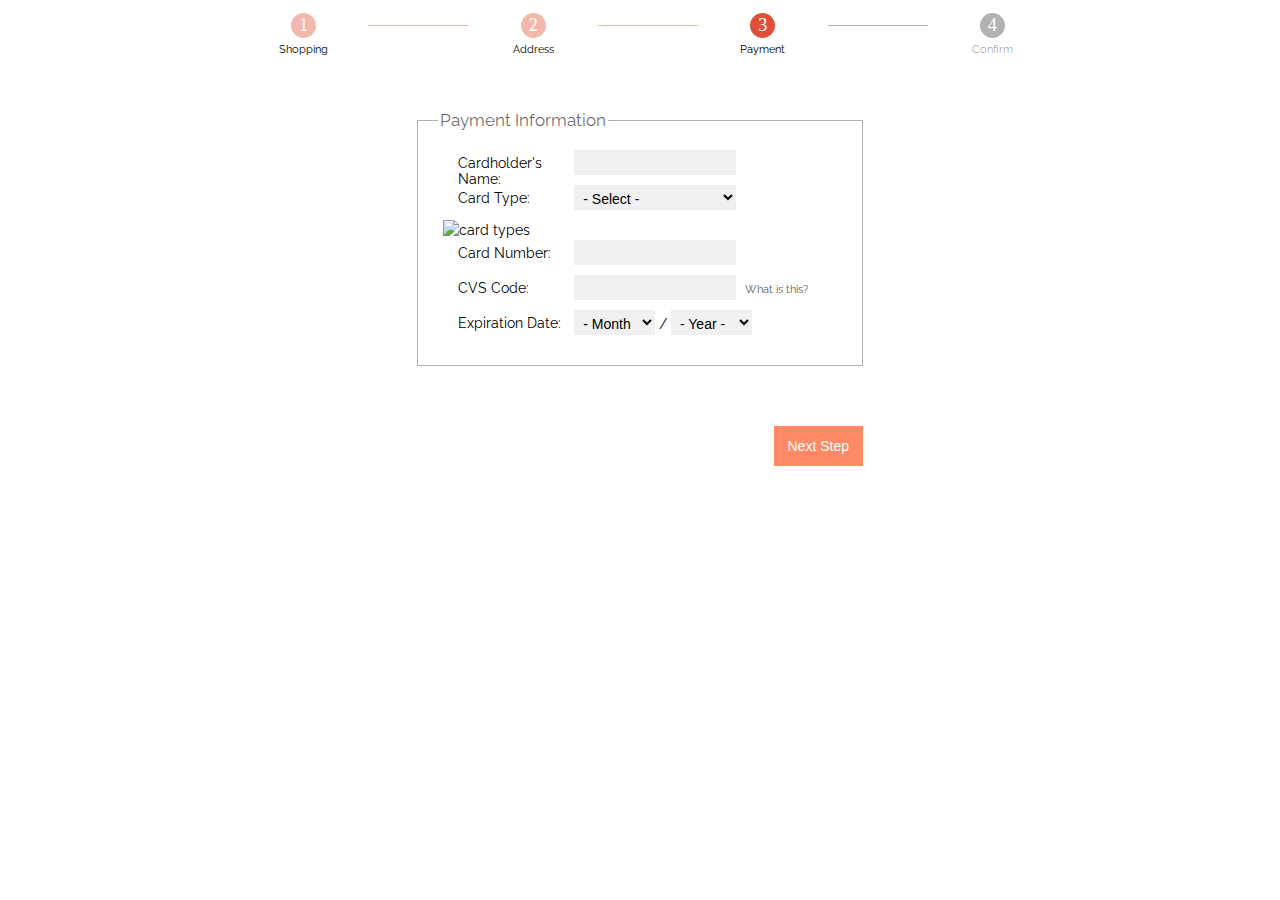
==== credit-card-info/index.html @ a1854b74 "Create md-forms repo" ====
<!DOCTYPE html>
<html lang="en">
<head>
	<meta charset="UTF-8">
	<title>Payment Form</title>
	<link rel="stylesheet" type="text/css" href="../shipping-billing/shipping-billing-form.css">
	<link rel="stylesheet" type="text/css" href="card-info-form.css">
	<link href='https://fonts.googleapis.com/css?family=Raleway:400,700' rel='stylesheet' type='text/css'>
</head>
<body>
	<div class="header">
		<table>
			<tr>
				<td><div class="step-bar previous">1</div></td>
				<td><div class="line previous"></div></td>
				<td><div class="step-bar previous ">2</div></td>
				<td><div class="line previous"></div></td>
				<td><div class="step-bar">3</div></td>
				<td><div class="line next"></div></td>
				<td><div class="step-bar next">4</div></td>
			</tr>

			<tr>
				<td class="steps previous-tx">Shopping</td>
				<td></td>
				<td class="steps previous-tx">Address</td>
				<td></td>
				<td class="steps">Payment</td>
				<td></td>
				<td class="steps next-tx">Confirm</td>
			</tr>
		</table>
	</div>

	<form method="post">
		<div class="payment">
			<fieldset name="payment">
				<legend>Payment Information</legend>
				<label for="holder">Cardholder's Name: </label>
				<input id="holder" type="text" name="holdernm" required><br>

				<label for="card-type">Card Type: </label>
				<select id="card-type" name="card-tp" required>
					<option value="" disabled selected>- Select -</option>
					<option value="visa">Visa</option>
					<option value="master">MasterCard</option>
					<option value="amex">American Express</option>
					<option value="discover">Discover</option>
				</select>
				<img class="cards" src="https://irp-cdn.multiscreensite.com/777e30de/dms3rep/multi/tablet/VISA-MasterCard-American-Express-and-Discover-credit-Cards_1mKNqQCSeaNEfKGle5yV-1000x177.png" alt="card types"><br>

				<label for="card-no">Card Number: </label>
				<input id="card-no" type="text" name="card-no" pattern=".{16}|.{19}" required><br>

				<label for="cvs">CVS Code: </label>
				<input id="cvs" type="text" name="cvs" pattern=".{3}|.{4}" required>
				<a class="cvs">What is this?</a><br>
				<div class="cvs-code">
					<img src="https://www.joycemeyer.org/Assets/images/checkout/cvvImage.jpg" alt="cvs code">
				</div>

				<label>Expiration Date: </label>
				<select class="expiration" name="exp-m" required>
					<option value="" disabled selected>- Month -</option>
					<option value="jan">01</option>
					<option value="feb">02</option>
					<option value="mar">03</option>
					<option value="apr">04</option>
					<option value="may">05</option>
					<option value="jun">06</option>
					<option value="jul">07</option>
					<option value="aug">08</option>
					<option value="sep">09</option>
					<option value="oct">10</option>
					<option value="nov">11</option>
					<option value="dec">12</option>
				</select> / 
				<select class="expiration" name="exp-y" required>
					<option value="" disabled selected>- Year -</option>
					<option value="2016">16</option>
					<option value="2017">17</option>
					<option value="2018">18</option>
					<option value="2019">19</option>
					<option value="2020">20</option>
					<option value="2021">21</option>
					<option value="2022">22</option>
					<option value="2023">23</option>
					<option value="2024">24</option>
					<option value="2025">25</option>
					<option value="2026">26</option>
					<option value="2027">27</option>
					<option value="2028">28</option>
					<option value="2029">29</option>
					<option value="2030">30</option>
				</select>
			</fieldset>
		</div>

		<input type="submit" name="submit" value="Next Step">
	</form>
	
	

</body>
</html>
---- shipping-billing/shipping-billing-form.css ----
* {
	box-sizing: border-box;
	font-size: 14px;
}

.header {
	position: absolute;
	width: 100%;
	top: 10px;
}

table {
	text-align: center;
	margin-left: auto;
	margin-right: auto;
	width: 60%;
}

.step-bar {
	width: 25px;
	height: 25px;
	margin: 0 auto;
	border-radius: 100%;
	background-color: rgb(224,80,56);
	line-height: 25px;
	vertical-align: middle;
	font-size: 1.3em;
	color: white;
}

.steps {
	width: 10%;
	font-size: 0.8em;
	font-family: 'Raleway', sans-serif;
}

.line {
	width: 100px;
	height: 1px;
	background-color: rgb(224,80,56);
	margin-left: auto;
	margin-right: auto;
}

.previous {
	opacity: 0.4;
}

.next {
	background-color: rgba(0,0,0,0.3);
}

.next-tx {
	color: rgba(0,0,0,0.4);
}

form {
	width: 40%;
	margin: 80px auto 80px;
	padding: 30px;
	font-family: 'Raleway', sans-serif;
}

fieldset {
	padding: 20px;
	margin: 0 auto 40px;
	border: 1px solid rgba(0,0,0,0.3);
}

legend {
	font-size: 1.2em;
	color: rgba(0,0,0,0.6);
}

label {
	float: left;
	width: 30%;
	height: 16px;
	line-height: 16px;
	margin-left: 15px;
	padding: 5px;
}

select {
	margin-bottom: 10px;
	width: 50%;
	height: 25px;
	border: none;
	background-color: #f0f0f0;
	padding: 5px;
	transition: background 2s;
}

input {
	margin-bottom: 10px;
	padding: 5px;
	border: none;
	background-color: #f0f0f0;
	transition: background 2s;
}

input:focus, select:focus {
	outline: none;
	background-color: #FFCCBC;
	border: none;
}

fieldset input {
	width: 50%;
	height: 25px;
}

input[type="checkbox"] ~ div.shipping {
	display: block;
}

input[type="checkbox"]:checked ~ div.shipping {
	display: none;
}

input[type="submit"] {
	display: block;
	float: right;
	width: 20%;
	height: 40px;
	line-height: 25px;
	margin-top: 20px;
	border: 1px solid #FF8A65;
	background-color: #FF8A65;
	color: white;
	font-size: 1em;
	transition: background-color 2s;
}

input[type="submit"]:hover {
	border: 1px solid rgba(224,80,56);
	background-color: rgb(224,80,56);
}
---- credit-card-info/card-info-form.css ----
.payment input, select {
	width: 40%;
}

img.cards {
	display: inline-block;
	width: 110px;
	height: 20px;
	line-height: 20px;
	vertical-align: middle;
	margin-left: 5px;
}

.cvs {
	display: inline-block;
	margin-left: 5px;
	font-size: 80%;
	color: #616161;
	text-decoration: none;
	cursor: pointer;
}

div.cvs-code {
	display: none;
	position: absolute;
	top: 20%;
	right: 15%;
	width: 15%;
	height: 30%;
}

.cvs:hover ~ .cvs-code{
	display: block;
}

select.expiration {
	width: 20%;
}
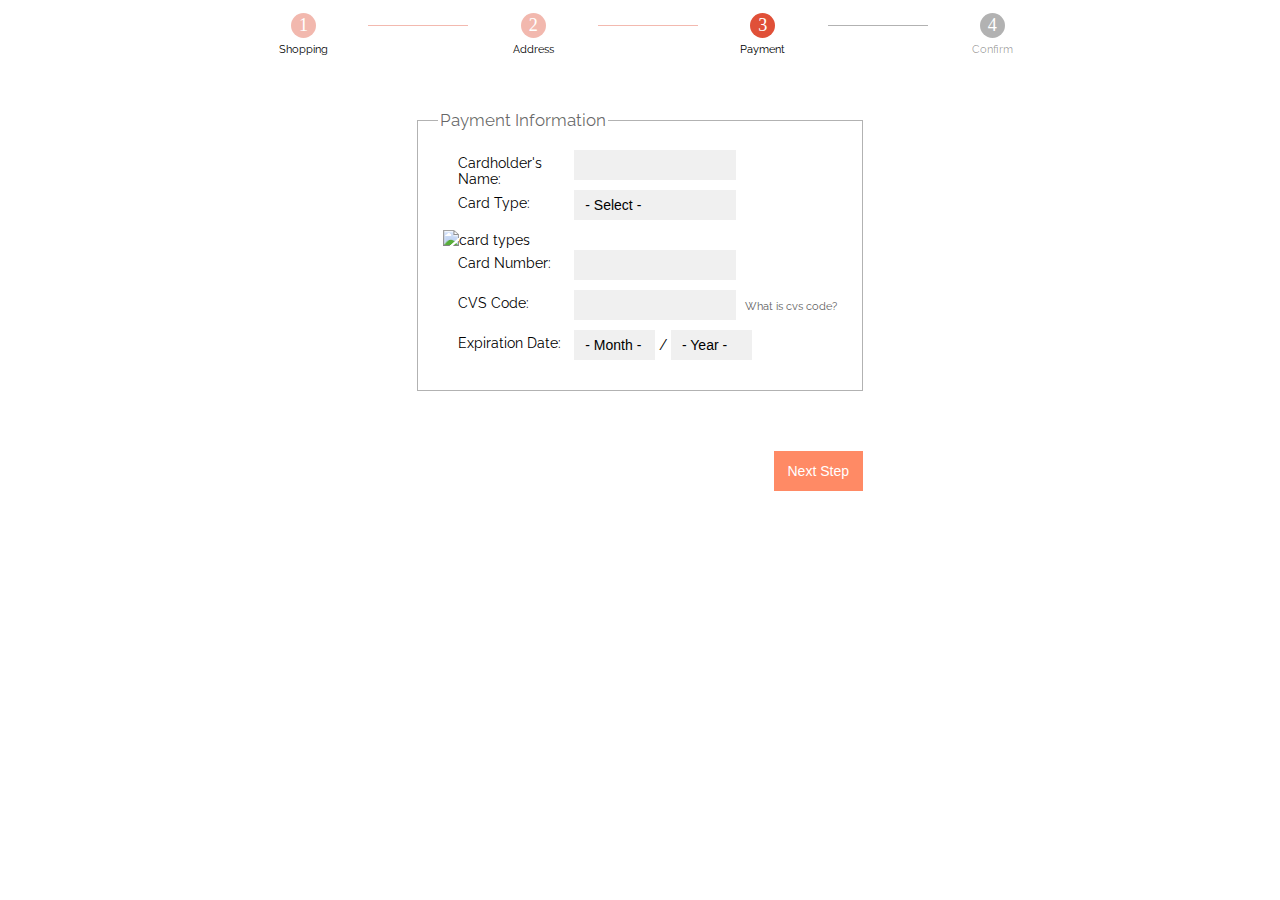
==== commit 3334fabd: "Add ids and classes" ====
--- a/credit-card-info/index.html
+++ b/credit-card-info/index.html
@@ -32,15 +32,15 @@
 		</table>
 	</div>
 
-	<form method="post">
+	<form method="post" id="card-info">
 		<div class="payment">
 			<fieldset name="payment">
 				<legend>Payment Information</legend>
 				<label for="holder">Cardholder's Name: </label>
-				<input id="holder" type="text" name="holdernm" required><br>
+				<input id="holder" type="text" name="holdernm"><br>
 
 				<label for="card-type">Card Type: </label>
-				<select id="card-type" name="card-tp" required>
+				<select id="card-type" name="card-tp">
 					<option value="" disabled selected>- Select -</option>
 					<option value="visa">Visa</option>
 					<option value="master">MasterCard</option>
@@ -50,17 +50,17 @@
 				<img class="cards" src="https://irp-cdn.multiscreensite.com/777e30de/dms3rep/multi/tablet/VISA-MasterCard-American-Express-and-Discover-credit-Cards_1mKNqQCSeaNEfKGle5yV-1000x177.png" alt="card types"><br>
 
 				<label for="card-no">Card Number: </label>
-				<input id="card-no" type="text" name="card-no" pattern=".{16}|.{19}" required><br>
+				<input id="card-no" type="text" name="card-no" pattern=".{16}|.{19}"><br>
 
 				<label for="cvs">CVS Code: </label>
-				<input id="cvs" type="text" name="cvs" pattern=".{3}|.{4}" required>
-				<a class="cvs">What is this?</a><br>
+				<input id="cvs" type="text" name="cvs" pattern=".{3}|.{4}">
+				<a class="cvs">What is cvs code?</a><br>
 				<div class="cvs-code">
 					<img src="https://www.joycemeyer.org/Assets/images/checkout/cvvImage.jpg" alt="cvs code">
 				</div>
 
 				<label>Expiration Date: </label>
-				<select class="expiration" name="exp-m" required>
+				<select id="exp-m" class="expiration" name="exp-m">
 					<option value="" disabled selected>- Month -</option>
 					<option value="jan">01</option>
 					<option value="feb">02</option>
@@ -75,7 +75,7 @@
 					<option value="nov">11</option>
 					<option value="dec">12</option>
 				</select> / 
-				<select class="expiration" name="exp-y" required>
+				<select id="exp-y" class="expiration" name="exp-y">
 					<option value="" disabled selected>- Year -</option>
 					<option value="2016">16</option>
 					<option value="2017">17</option>
@@ -99,7 +99,7 @@
 		<input type="submit" name="submit" value="Next Step">
 	</form>
 	
-	
+	<script src="script.js"></script>
 
 </body>
 </html>--- a/shipping-billing/shipping-billing-form.css
+++ b/shipping-billing/shipping-billing-form.css
@@ -81,40 +81,37 @@
 	padding: 5px;
 }
 
-select {
+input, select {
+	height: 30px;
+	padding: 5px 10px;
 	margin-bottom: 10px;
-	width: 50%;
-	height: 25px;
-	border: none;
+	border: 1px solid #f0f0f0;
 	background-color: #f0f0f0;
-	padding: 5px;
-	transition: background 2s;
+	transition: 1s;
 }
 
-input {
-	margin-bottom: 10px;
-	padding: 5px;
-	border: none;
-	background-color: #f0f0f0;
-	transition: background 2s;
+select {
+	width: 50%;
+	-webkit-appearance: none;
+	-moz-appearance: none;
+	border-radius: 0;
+}
+
+fieldset input {
+	width: 50%;
 }
 
 input:focus, select:focus {
 	outline: none;
 	background-color: #FFCCBC;
-	border: none;
+	border-color: #FFCCBC;
 }
 
-fieldset input {
-	width: 50%;
-	height: 25px;
-}
+/*input[type="checkbox"] ~ div.shipping {*/
+	/*display: block;*/
+/*}*/
 
-input[type="checkbox"] ~ div.shipping {
-	display: block;
-}
-
-input[type="checkbox"]:checked ~ div.shipping {
+input[type="checkbox"]:checked ~ div#shipping {
 	display: none;
 }
 
@@ -129,17 +126,25 @@
 	background-color: #FF8A65;
 	color: white;
 	font-size: 1em;
-	transition: background-color 2s;
+	transition: 1s;
 }
 
 input[type="submit"]:hover {
-	border: 1px solid rgba(224,80,56);
+	border: 1px solid rgb(224,80,56);
 	background-color: rgb(224,80,56);
 }
 
+.required::after {
+	content: " *";
+	color: rgb(224,80,56);
+	font-size: larger;
+}
 
+input.invalid {
+	border-color: rgb(224,80,56);
+}
 
+select.invalid {
+	border-color: rgb(224,80,56);
+}
 
-
-
-
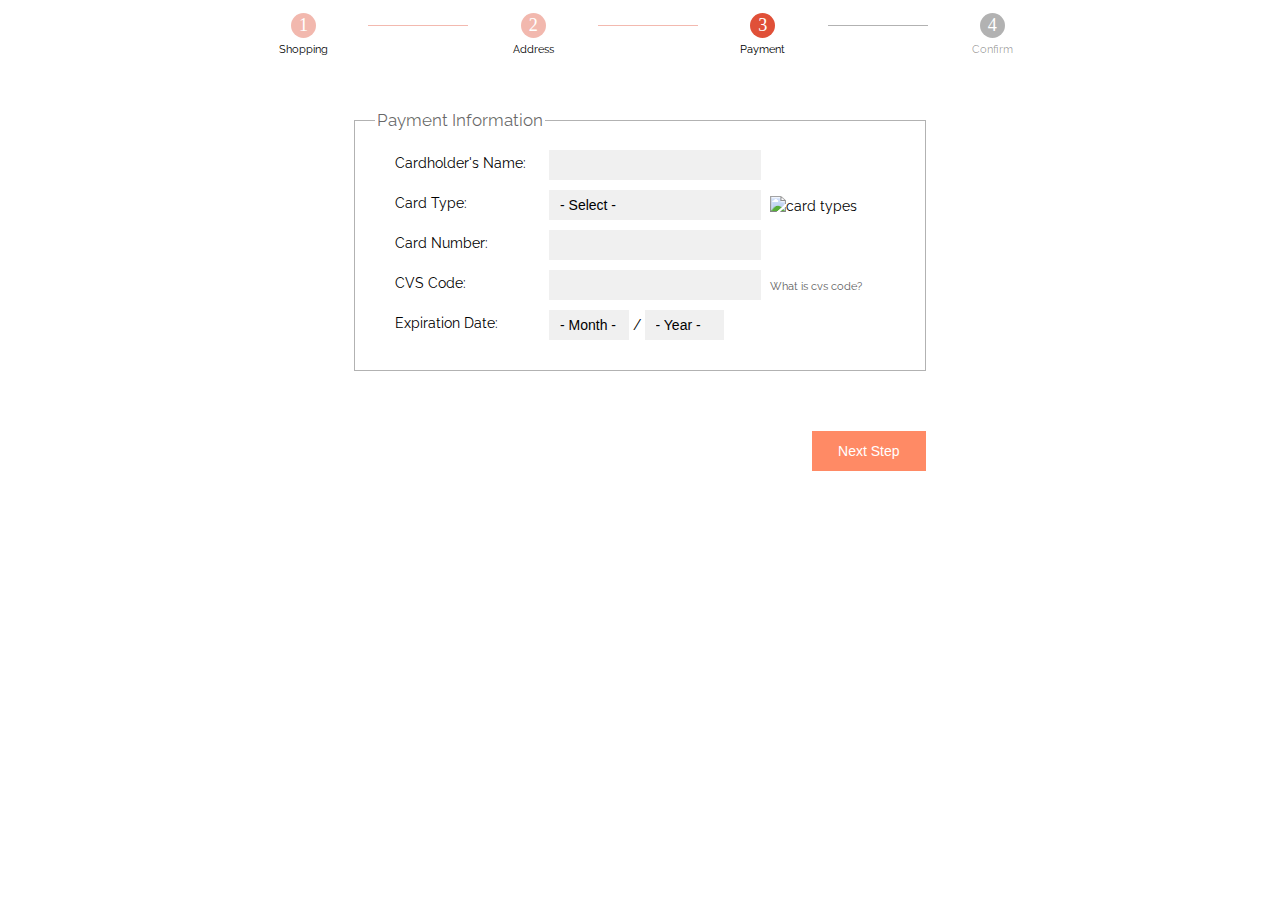
==== commit 91689576: "Add validation check functions for forms" ====
--- a/credit-card-info/index.html
+++ b/credit-card-info/index.html
@@ -37,7 +37,7 @@
 			<fieldset name="payment">
 				<legend>Payment Information</legend>
 				<label for="holder">Cardholder's Name: </label>
-				<input id="holder" type="text" name="holdernm"><br>
+				<input id="holder" type="text" name="holdernm" required><br>
 
 				<label for="card-type">Card Type: </label>
 				<select id="card-type" name="card-tp">
@@ -50,10 +50,10 @@
 				<img class="cards" src="https://irp-cdn.multiscreensite.com/777e30de/dms3rep/multi/tablet/VISA-MasterCard-American-Express-and-Discover-credit-Cards_1mKNqQCSeaNEfKGle5yV-1000x177.png" alt="card types"><br>
 
 				<label for="card-no">Card Number: </label>
-				<input id="card-no" type="text" name="card-no" pattern=".{16}|.{19}"><br>
+				<input id="card-no" type="text" name="card-no" pattern=".{16}|.{19}" required><br>
 
 				<label for="cvs">CVS Code: </label>
-				<input id="cvs" type="text" name="cvs" pattern=".{3}|.{4}">
+				<input id="cvs" type="text" name="cvs" pattern=".{3}|.{4}" required>
 				<a class="cvs">What is cvs code?</a><br>
 				<div class="cvs-code">
 					<img src="https://www.joycemeyer.org/Assets/images/checkout/cvvImage.jpg" alt="cvs code">
--- a/shipping-billing/shipping-billing-form.css
+++ b/shipping-billing/shipping-billing-form.css
@@ -81,13 +81,16 @@
 	padding: 5px;
 }
 
-input, select {
-	height: 30px;
+input, select {	
 	padding: 5px 10px;
 	margin-bottom: 10px;
 	border: 1px solid #f0f0f0;
 	background-color: #f0f0f0;
 	transition: 1s;
+}
+
+fieldset input, select {
+	height: 30px;
 }
 
 select {
--- a/credit-card-info/card-info-form.css
+++ b/credit-card-info/card-info-form.css
@@ -1,4 +1,8 @@
-.payment input, select {
+form {
+	width: 50%;
+}
+
+fieldset input, select {
 	width: 40%;
 }
 
@@ -23,8 +27,8 @@
 div.cvs-code {
 	display: none;
 	position: absolute;
-	top: 20%;
-	right: 15%;
+	top: 18%;
+	right: 13%;
 	width: 15%;
 	height: 30%;
 }
@@ -34,5 +38,13 @@
 }
 
 select.expiration {
-	width: 20%;
+	width: 15%;
+}
+
+input.invalid {
+	border-color: rgb(224,80,56);
+}
+
+select.invalid {
+	border-color: rgb(224,80,56);
 }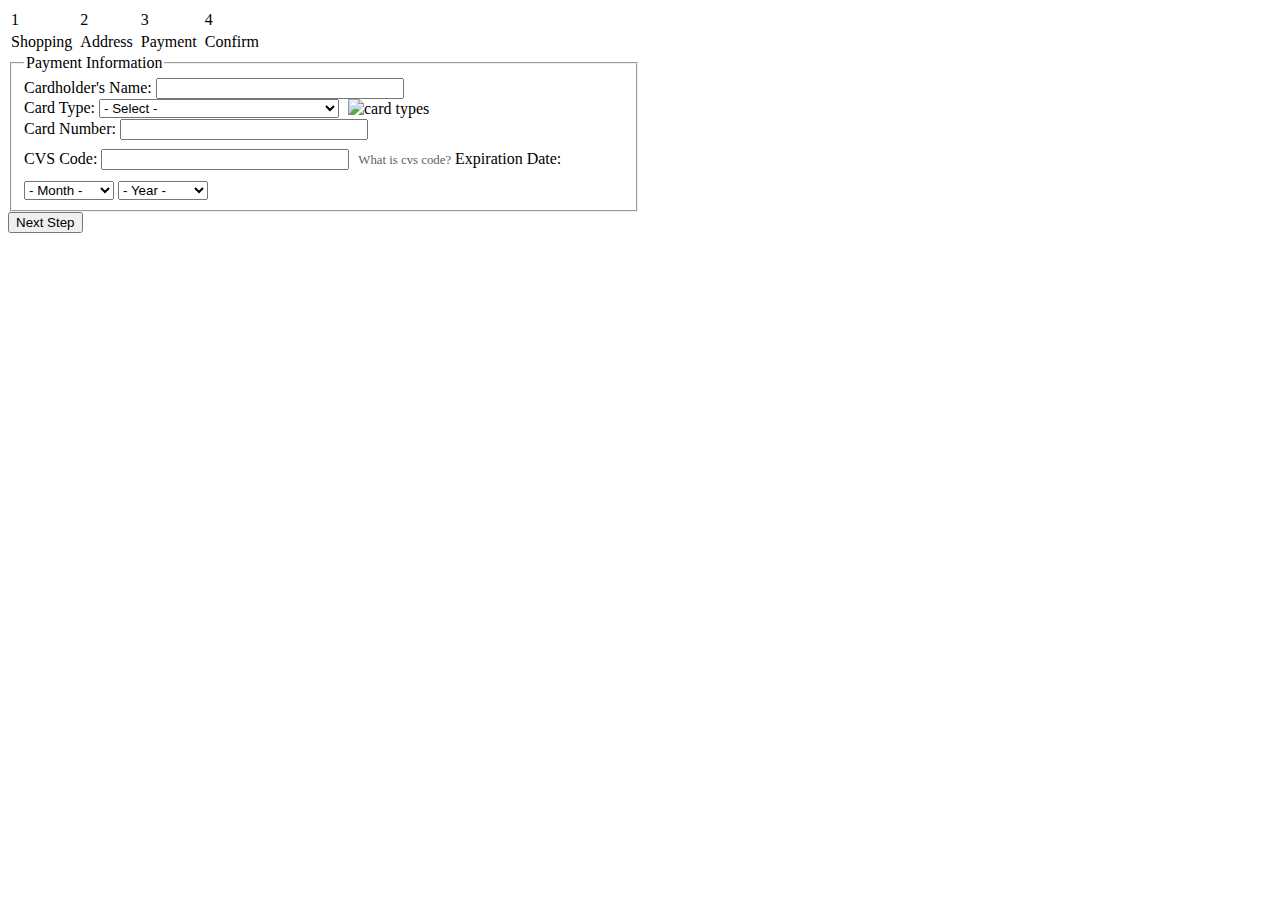
==== commit 8050d8c4: "Update project credit-card-info" ====
--- a/credit-card-info/index.html
+++ b/credit-card-info/index.html
@@ -3,12 +3,12 @@
 <head>
 	<meta charset="UTF-8">
 	<title>Payment Form</title>
-	<link rel="stylesheet" type="text/css" href="../shipping-billing/shipping-billing-form.css">
-	<link rel="stylesheet" type="text/css" href="card-info-form.css">
+	<link rel="stylesheet" type="text/css" href="../shipping-billing/style.css">
+	<link rel="stylesheet" type="text/css" href="style.css">
 	<link href='https://fonts.googleapis.com/css?family=Raleway:400,700' rel='stylesheet' type='text/css'>
 </head>
 <body>
-	<div class="header">
+	<header class="header">
 		<table>
 			<tr>
 				<td><div class="step-bar previous">1</div></td>
@@ -21,26 +21,26 @@
 			</tr>
 
 			<tr>
-				<td class="steps previous-tx">Shopping</td>
+				<td class="steps previous">Shopping</td>
 				<td></td>
-				<td class="steps previous-tx">Address</td>
+				<td class="steps previous">Address</td>
 				<td></td>
 				<td class="steps">Payment</td>
 				<td></td>
 				<td class="steps next-tx">Confirm</td>
 			</tr>
 		</table>
-	</div>
+	</header>
 
 	<form method="post" id="card-info">
 		<div class="payment">
 			<fieldset name="payment">
 				<legend>Payment Information</legend>
-				<label for="holder">Cardholder's Name: </label>
+				<label for="holder" class="required">Cardholder's Name: </label>
 				<input id="holder" type="text" name="holdernm" required><br>
 
-				<label for="card-type">Card Type: </label>
-				<select id="card-type" name="card-tp">
+				<label for="card-type" class="required">Card Type: </label>
+				<select id="card-type" name="card-tp" required>
 					<option value="" disabled selected>- Select -</option>
 					<option value="visa">Visa</option>
 					<option value="master">MasterCard</option>
@@ -49,18 +49,18 @@
 				</select>
 				<img class="cards" src="https://irp-cdn.multiscreensite.com/777e30de/dms3rep/multi/tablet/VISA-MasterCard-American-Express-and-Discover-credit-Cards_1mKNqQCSeaNEfKGle5yV-1000x177.png" alt="card types"><br>
 
-				<label for="card-no">Card Number: </label>
+				<label for="card-no" class="required">Card Number: </label>
 				<input id="card-no" type="text" name="card-no" pattern=".{16}|.{19}" required><br>
 
-				<label for="cvs">CVS Code: </label>
+				<label for="cvs" class="required">CVS Code: </label>
 				<input id="cvs" type="text" name="cvs" pattern=".{3}|.{4}" required>
-				<a class="cvs">What is cvs code?</a><br>
-				<div class="cvs-code">
+				<p class="cvs">What is cvs code?</p>
+				<div class="cvs-eg">
 					<img src="https://www.joycemeyer.org/Assets/images/checkout/cvvImage.jpg" alt="cvs code">
 				</div>
 
-				<label>Expiration Date: </label>
-				<select id="exp-m" class="expiration" name="exp-m">
+				<label class="required">Expiration Date: </label>
+				<select id="exp-m" class="expiration" name="exp-m" required>
 					<option value="" disabled selected>- Month -</option>
 					<option value="jan">01</option>
 					<option value="feb">02</option>
@@ -74,8 +74,8 @@
 					<option value="oct">10</option>
 					<option value="nov">11</option>
 					<option value="dec">12</option>
-				</select> / 
-				<select id="exp-y" class="expiration" name="exp-y">
+				</select>
+				<select id="exp-y" class="expiration" name="exp-y" required>
 					<option value="" disabled selected>- Year -</option>
 					<option value="2016">16</option>
 					<option value="2017">17</option>
@@ -96,7 +96,7 @@
 			</fieldset>
 		</div>
 
-		<input type="submit" name="submit" value="Next Step">
+		<input type="submit" name="submit" value="Next Step" class="btn-submit">
 	</form>
 	
 	<script src="script.js"></script>
--- a/credit-card-info/style.css
+++ b/credit-card-info/style.css
@@ -0,0 +1,56 @@
+form {
+	width: 50%;
+}
+
+fieldset input:not(.btn-submit),
+fieldset select {
+	width: 40%;
+}
+
+img.cards {
+	display: inline-block;
+	width: 110px;
+	height: 20px;
+	line-height: 20px;
+	vertical-align: middle;
+	margin-left: 5px;
+}
+
+.cvs {
+	display: inline-block;
+	margin-left: 5px;
+	font-size: 80%;
+	color: #616161;
+	text-decoration: none;
+	cursor: pointer;
+}
+
+div.cvs-eg {
+	position: absolute;
+	top: 18%;
+	right: 13%;
+	width: 15%;
+	height: 30%;
+  opacity: 0;
+
+	-webkit-transition: opacity 0.5s;
+	-moz-transition: opacity 0.5s;
+	-o-transition: opacity 0.5s;
+	transition: opacity 0.5s;
+}
+
+.cvs:hover + .cvs-eg{
+  opacity: 1;
+}
+
+select.expiration {
+	width: 15%;
+}
+
+input.invalid {
+	border-color: rgb(224,80,56);
+}
+
+select.invalid {
+	border-color: rgb(224,80,56);
+}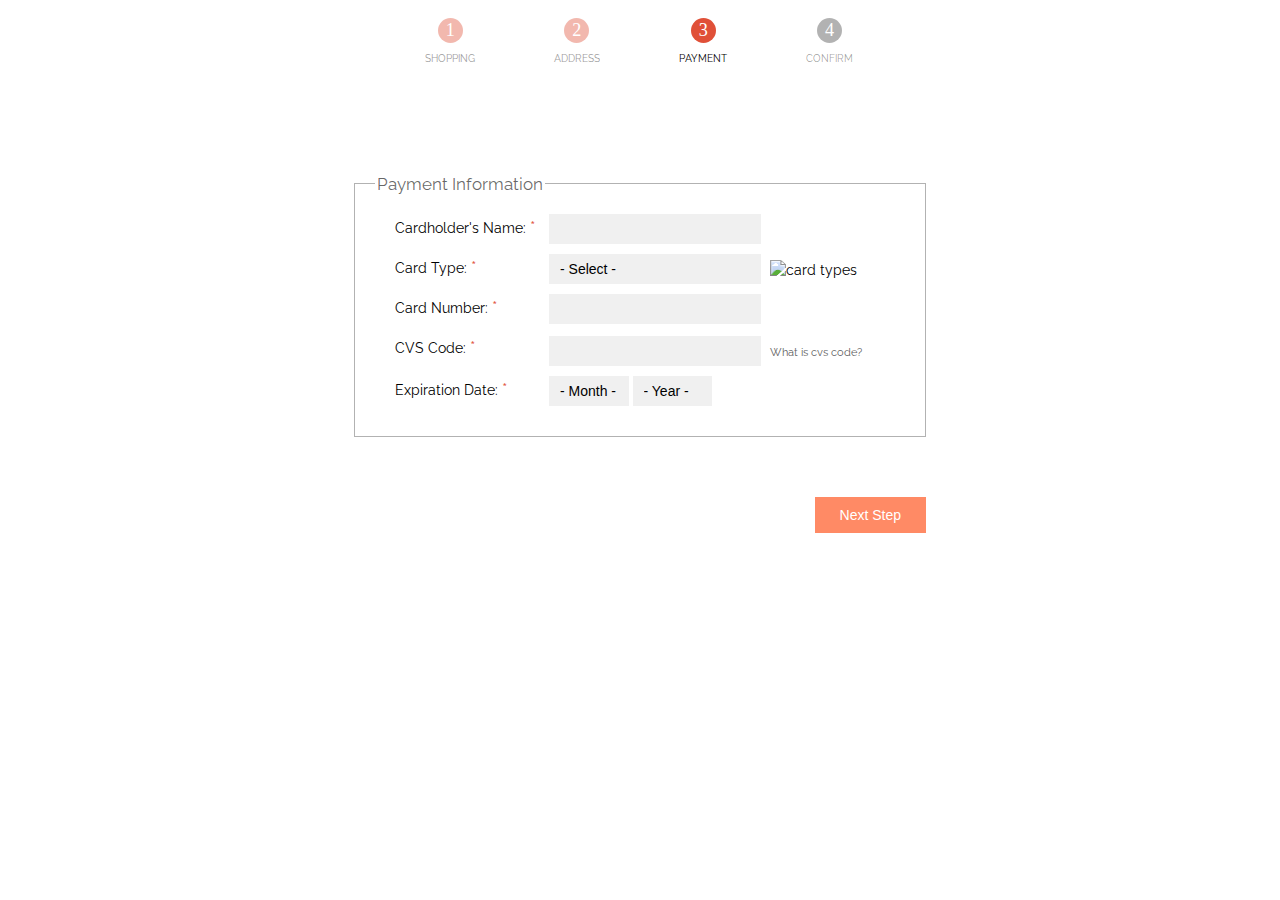
==== commit 9fde4ac3: "Fix navigation bar" ====
--- a/credit-card-info/index.html
+++ b/credit-card-info/index.html
@@ -9,27 +9,26 @@
 </head>
 <body>
 	<header class="header">
-		<table>
-			<tr>
-				<td><div class="step-bar previous">1</div></td>
-				<td><div class="line previous"></div></td>
-				<td><div class="step-bar previous ">2</div></td>
-				<td><div class="line previous"></div></td>
-				<td><div class="step-bar">3</div></td>
-				<td><div class="line next"></div></td>
-				<td><div class="step-bar next">4</div></td>
-			</tr>
-
-			<tr>
-				<td class="steps previous">Shopping</td>
-				<td></td>
-				<td class="steps previous">Address</td>
-				<td></td>
-				<td class="steps">Payment</td>
-				<td></td>
-				<td class="steps next-tx">Confirm</td>
-			</tr>
-		</table>
+    <nav class="nav-bar">
+      <ul class="nav-bar-first">
+        <li class="previous">
+          <p class="step-num">1</p>
+          <p class="step-tx">shopping</p>
+        </li>
+        <li class="previous">
+          <p class="step-num">2</p>
+          <p class="step-tx">address</p>
+        </li>
+        <li>
+          <p class="step-num">3</p>
+          <p class="step-tx">payment</p>
+        </li>
+        <li>
+          <p class="step-num next">4</p>
+          <p class="step-tx next-tx">confirm</p>
+        </li>
+      </ul>
+    </nav>
 	</header>
 
 	<form method="post" id="card-info">
--- a/shipping-billing/style.css
+++ b/shipping-billing/style.css
@@ -0,0 +1,156 @@
+* {
+	box-sizing: border-box;
+	font-size: 14px;
+}
+
+.header {
+	position: relative;
+	width: 100%;
+  top: 10px;
+}
+
+.nav-bar {
+	margin-left: auto;
+	margin-right: auto;
+	width: 40%;
+}
+
+.nav-bar ul {
+  display: flex;
+  text-align: justify;
+  list-style: none;
+  width: 100%;
+  margin: 5px 0;
+  padding: 0;
+}
+
+.nav-bar li {
+  display: inline-block;
+  width: 25%;
+  text-align: center;
+}
+
+.step-num {
+	width: 25px;
+	height: 25px;
+	margin: 0 auto;
+	border-radius: 100%;
+	background-color: rgb(224,80,56);
+	line-height: 25px;
+	vertical-align: middle;
+	font-size: 1.3em;
+	color: white;
+  text-align: center;
+}
+
+.step-tx {
+  text-transform: uppercase;
+	font-size: 0.7em;
+	font-family: 'Raleway', sans-serif;
+}
+
+.previous {
+	opacity: 0.4;
+}
+
+.next {
+	background-color: rgba(0,0,0,0.3);
+}
+
+.next-tx {
+	color: rgba(0,0,0,0.4);
+}
+
+form {
+	width: 40%;
+	margin: 80px auto 80px;
+	padding: 30px;
+	font-family: 'Raleway', sans-serif;
+}
+
+fieldset {
+	padding: 20px;
+	margin: 0 auto 40px;
+	border: 1px solid rgba(0,0,0,0.3);
+}
+
+legend {
+	font-size: 1.2em;
+	color: rgba(0,0,0,0.6);
+}
+
+label {
+	float: left;
+	width: 30%;
+	height: 16px;
+	line-height: 16px;
+	margin-left: 15px;
+	padding: 5px;
+}
+
+input, select {	
+	padding: 5px 10px;
+	margin-bottom: 10px;
+	border: 1px solid #f0f0f0;
+	background-color: #f0f0f0;
+
+  -webkit-transition: border-color .5s, background-color .5s;
+  -moz-transition: border-color .5s, background-color .5s;
+  -o-transition: border-color .5s, background-color .5s;
+	transition: border-color .5s, background-color .5s;
+}
+
+fieldset input, select {
+	height: 30px;
+}
+
+select {
+	width: 50%;
+	-webkit-appearance: none;
+	-moz-appearance: none;
+	border-radius: 0;
+}
+
+fieldset input {
+	width: 50%;
+}
+
+input:focus, select:focus {
+	outline: none;
+	background-color: #FFCCBC;
+	border-color: #FFCCBC;
+}
+
+input[type="checkbox"]:checked ~ div#shipping {
+	display: none;
+}
+
+.btn-submit {
+	display: block;
+	float: right;
+	padding: 10px 25px;
+	margin-top: 20px;
+  border: none;
+	background-color: #FF8A65;
+	color: white;
+	font-size: 1em;
+}
+
+.btn-submit:hover {
+	background-color: rgb(224,80,56);
+}
+
+.required::after {
+	content: " *";
+	color: rgb(224,80,56);
+	font-size: larger;
+}
+
+input.invalid {
+	border-color: rgb(224,80,56);
+}
+
+select.invalid {
+	border-color: rgb(224,80,56);
+}
+
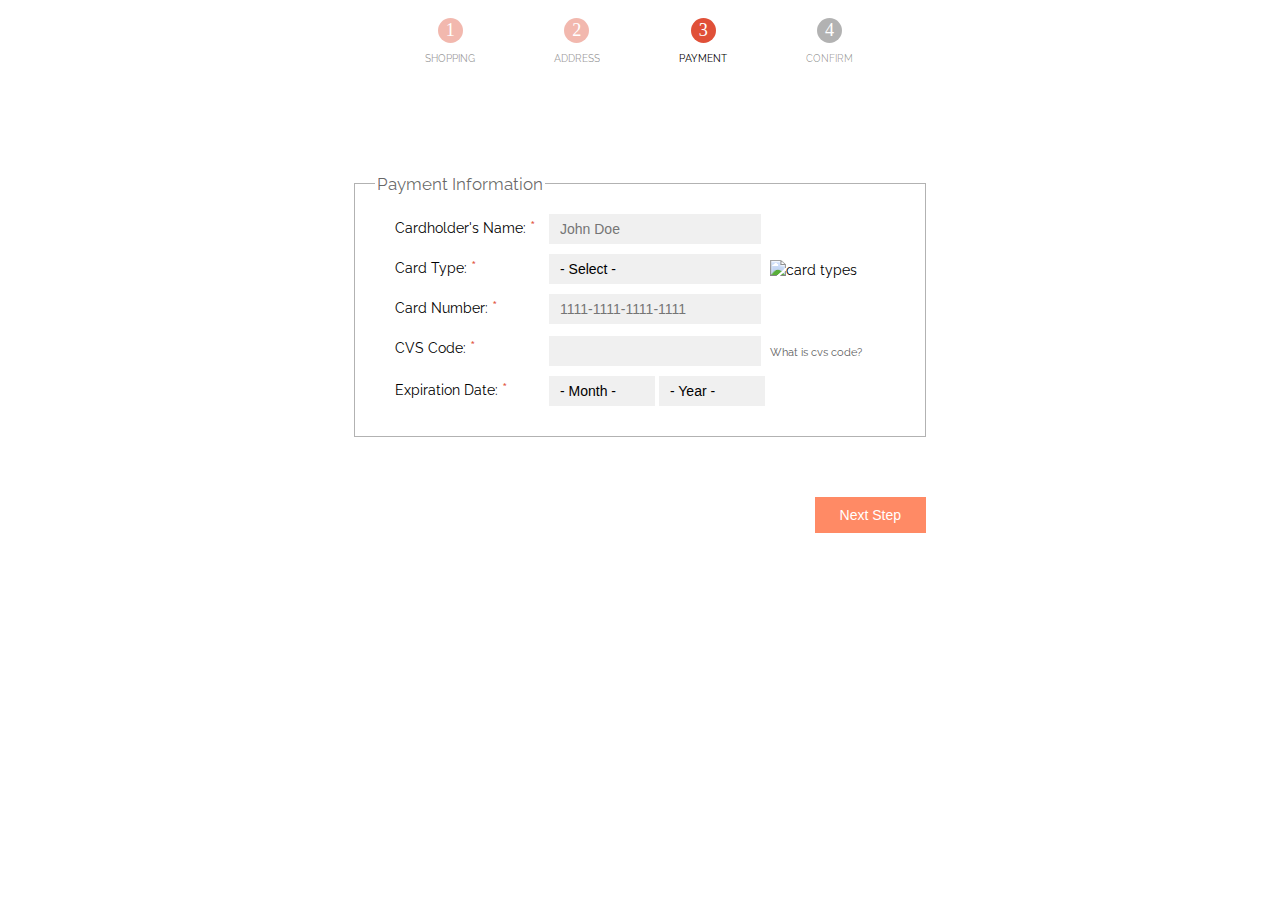
==== commit c2400580: "Add placeholders" ====
--- a/credit-card-info/index.html
+++ b/credit-card-info/index.html
@@ -36,7 +36,7 @@
 			<fieldset name="payment">
 				<legend>Payment Information</legend>
 				<label for="holder" class="required">Cardholder's Name: </label>
-				<input id="holder" type="text" name="holdernm" required><br>
+				<input id="holder" type="text" name="holdernm" placeholder="John Doe" required><br>
 
 				<label for="card-type" class="required">Card Type: </label>
 				<select id="card-type" name="card-tp" required>
@@ -49,7 +49,7 @@
 				<img class="cards" src="https://irp-cdn.multiscreensite.com/777e30de/dms3rep/multi/tablet/VISA-MasterCard-American-Express-and-Discover-credit-Cards_1mKNqQCSeaNEfKGle5yV-1000x177.png" alt="card types"><br>
 
 				<label for="card-no" class="required">Card Number: </label>
-				<input id="card-no" type="text" name="card-no" pattern=".{16}|.{19}" required><br>
+				<input id="card-no" type="text" name="card-no" pattern=".{16}|.{19}" placeholder="1111-1111-1111-1111" required><br>
 
 				<label for="cvs" class="required">CVS Code: </label>
 				<input id="cvs" type="text" name="cvs" pattern=".{3}|.{4}" required>
--- a/credit-card-info/style.css
+++ b/credit-card-info/style.css
@@ -44,7 +44,7 @@
 }
 
 select.expiration {
-	width: 15%;
+	width: 20%;
 }
 
 input.invalid {
